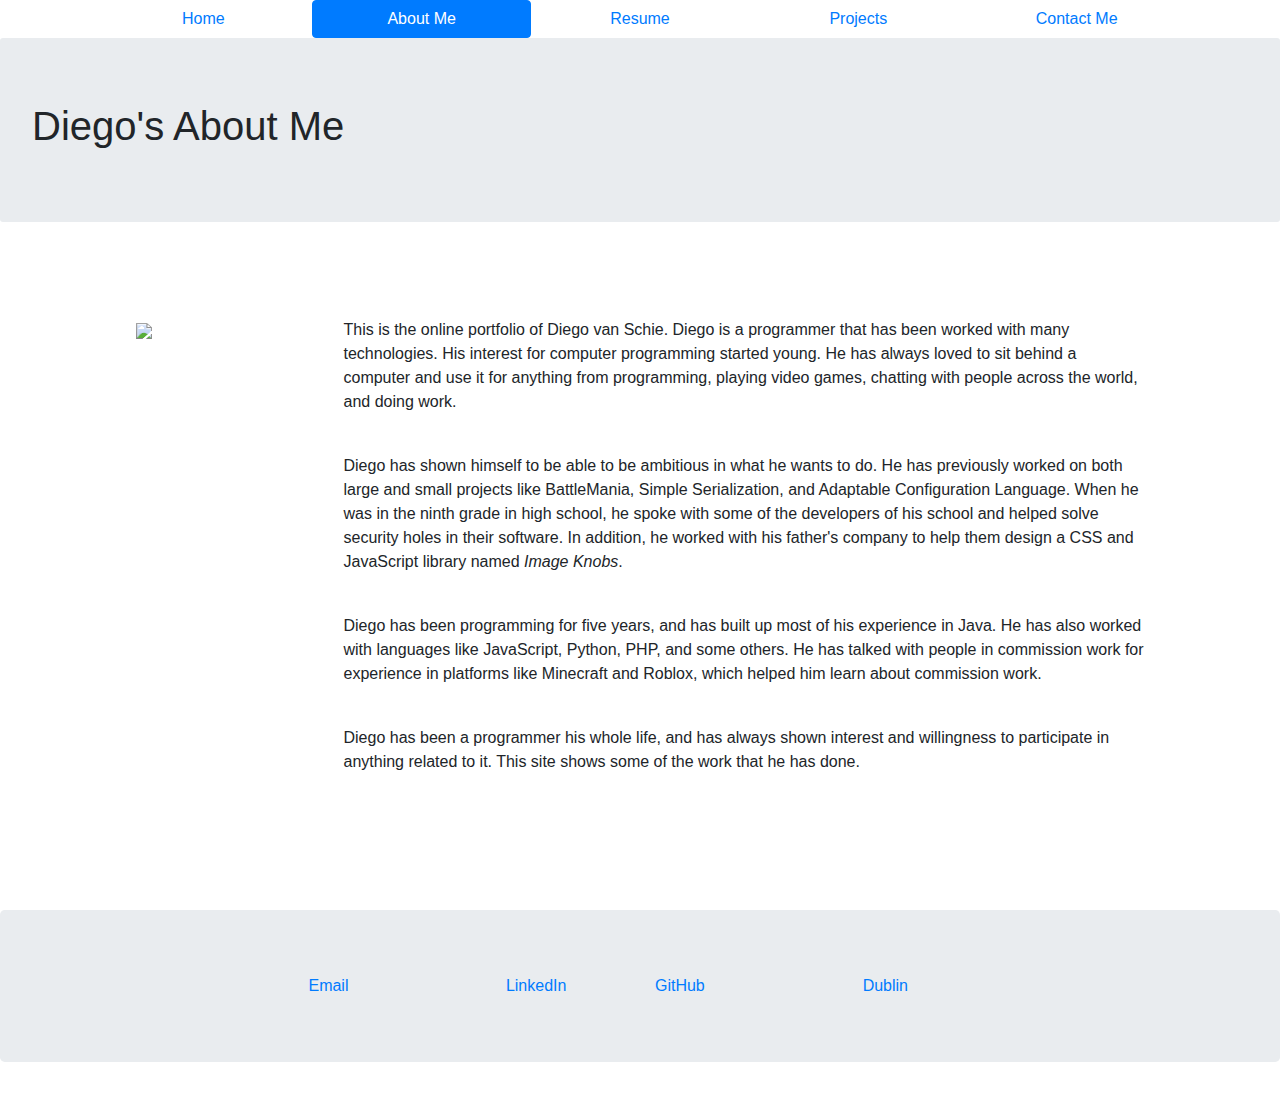
==== VanSchie_AboutMe.html @ ceb48598 "Initial commit" ====
<!DOCTYPE html>
<html>

    <head>
        <link rel="stylesheet" href="bootstrap-4.1.2-dist/css/bootstrap.min.css">
        <link rel="stylesheet" href="styles/global-style.css">
        <link rel="stylesheet" href="styles/aboutme-style.css">
    </head>

    <body>
        <!-- Navigation using anchors, container is for padding -->
        <nav>
            <div class="row">
                <div class="col-1"></div>
                <a href="index.html" class="hoverable-button btn col-2">Home</a>
                <a href="#" class="hoverable-button btn btn-primary col-2">About Me</a>
                <a href="VanSchie_Resume.html" class="hoverable-button btn col-2">Resume</a>
                <a href="VanSchie_Projects.html" class="hoverable-button btn col-2">Projects</a>
                <a href="VanSchie_Contact.html" class="hoverable-button btn col-2">Contact Me</a>
                <div class="col-1"></div>
            </div>
        </nav>
        <!-- Main title container(information re. what this is) -->
        <div class="jumbotron shaded-area">
            <h1>Diego's About Me</h1>
        </div>
        <div class="jumbotron" style="background-color: white;">
            <div class="row">
                <!-- Left margin -->
                <div class="col-1"></div>
                <!-- Self image for association -->
                <div class="col-2">
                    <img src="https://lakkie.net/yeager.jpg" class="self-image" draggable="false">
                </div>
                <!-- Main about me text -->
                <div class="col-8">
                    <p>This is the online portfolio of Diego van Schie. Diego is
                    a programmer that has been worked with many technologies.
                    His interest for computer programming started young. He
                    has always loved to sit behind a computer and use it for
                    anything from programming, playing video games, chatting
                    with people across the world, and doing work.</p>
                    <br>
                    <p>Diego has shown himself to be able to be ambitious in what he 
                    wants to do. He has previously worked on both large and small 
                    projects like BattleMania, Simple Serialization, and Adaptable 
                    Configuration Language. When he was in the ninth grade in high 
                    school, he spoke with some of the developers of his school
                    and helped solve security holes in their software. In
                    addition, he worked with his father&#39;s company to help 
                    them design a CSS and JavaScript library named <i>Image Knobs</i>.</p>
                    <br>
                    <p>Diego has been programming for five years, and has built up 
                    most of his experience in Java. He has also worked with 
                    languages like JavaScript, Python, PHP, and some others. He has 
                    talked with 
                    people in commission work for experience in platforms like 
                    Minecraft and Roblox, which helped him learn about
                    commission work.</p>
                    <br>
                    <p>Diego has been a programmer his whole life, and has always 
                    shown interest and willingness to participate in anything 
                    related to it. This site shows some of the work that he has 
                    done.</p>
                    <br>
                </div>
            </div>
        </div>
        <footer class="jumbotron">
            <div class="row">
                <!-- 2 columns on each side reserved for padding -->
                <div class="col-2"></div>
                <div class="col-2 centered-text">
                    <a href="#">Email</a>
                </div>
                <div class="col-2 centered-text">
                    <a href="#">LinkedIn</a>
                </div>
                <div class="col-2">
                    <a href="https://github.com/LakkieRicardo" class="centered-text">GitHub</a>
                </div>
                <div class="col-2">
                    <a href="#" class="centered-text">Dublin</a>
                </div>
                <div class="col-2"></div>
            </div>
        </footer>
    </body>

</html>
---- styles/global-style.css ----
.shaded-area {
    background-color: rgb(233, 236, 239);
    border-radius: 3px;
}

.shadow-card {
    box-shadow: 5px 10px #ccc;
}

.centered-text {
    text-align: center;
}

.padded-card {
    padding: 10px;
}

.enter-right {
    
}

.clear-background {
    background: none;
}

.page-header {
    /*background-image: url("https://lakkie.net/res/plug.svg");*/
    padding-bottom: 75px;
}
---- styles/aboutme-style.css ----
img.self-image {
    width: 100%;
    height: auto;
}
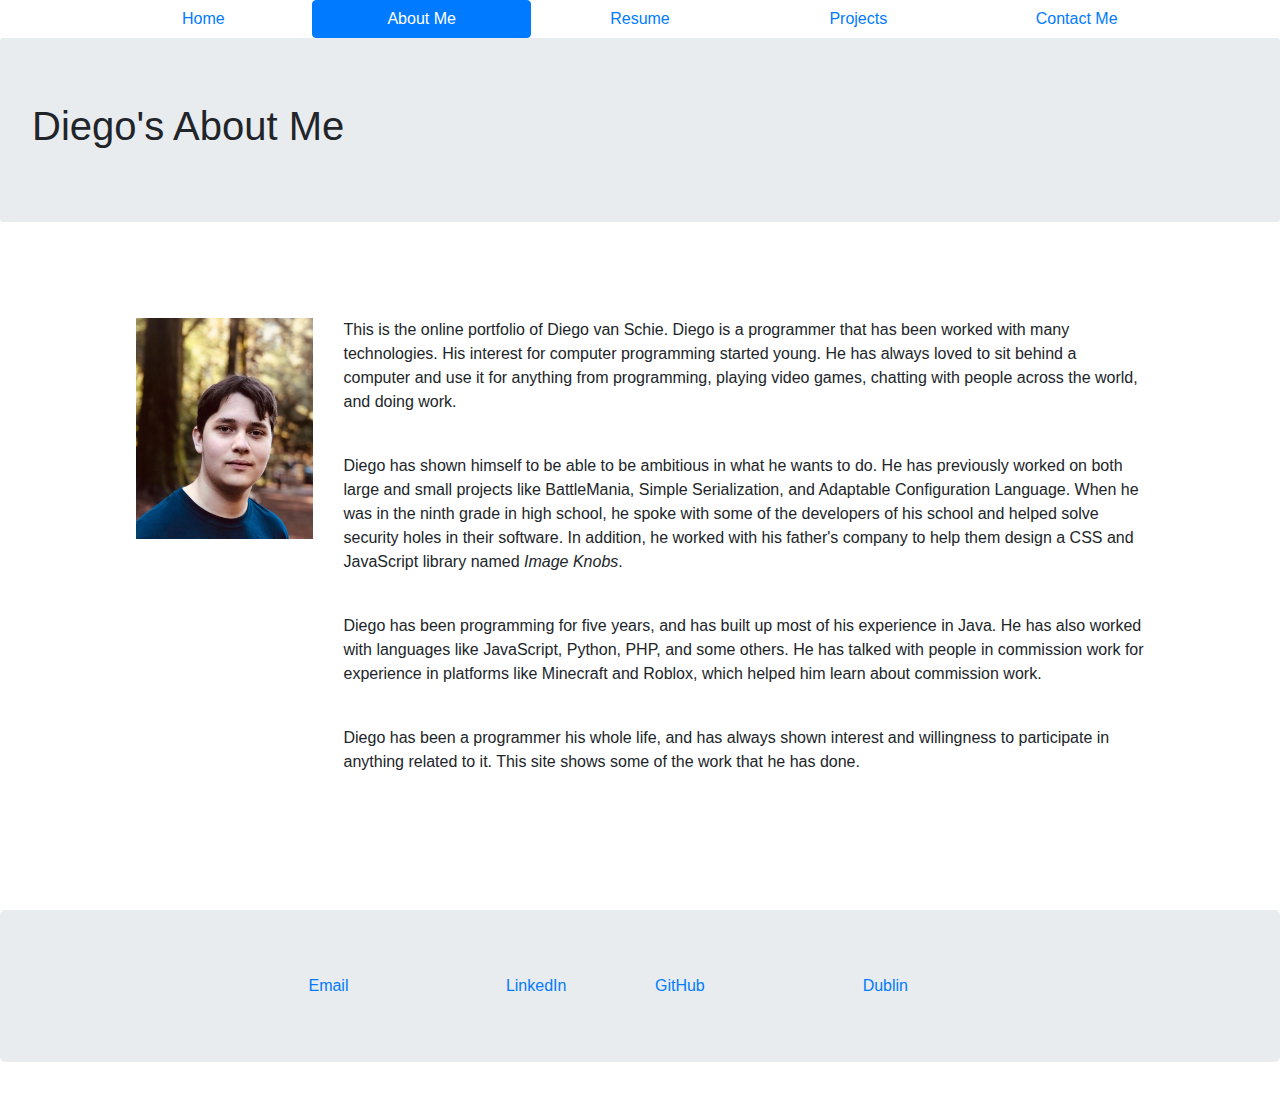
==== commit 7359f9d8: "Added project page" ====
--- a/VanSchie_AboutMe.html
+++ b/VanSchie_AboutMe.html
@@ -30,7 +30,7 @@
                 <div class="col-1"></div>
                 <!-- Self image for association -->
                 <div class="col-2">
-                    <img src="https://lakkie.net/yeager.jpg" class="self-image" draggable="false">
+                    <img src="Images/self-image.png" class="self-image" draggable="false">
                 </div>
                 <!-- Main about me text -->
                 <div class="col-8">
--- a/styles/global-style.css
+++ b/styles/global-style.css
@@ -15,10 +15,6 @@
     padding: 10px;
 }
 
-.enter-right {
-    
-}
-
 .clear-background {
     background: none;
 }
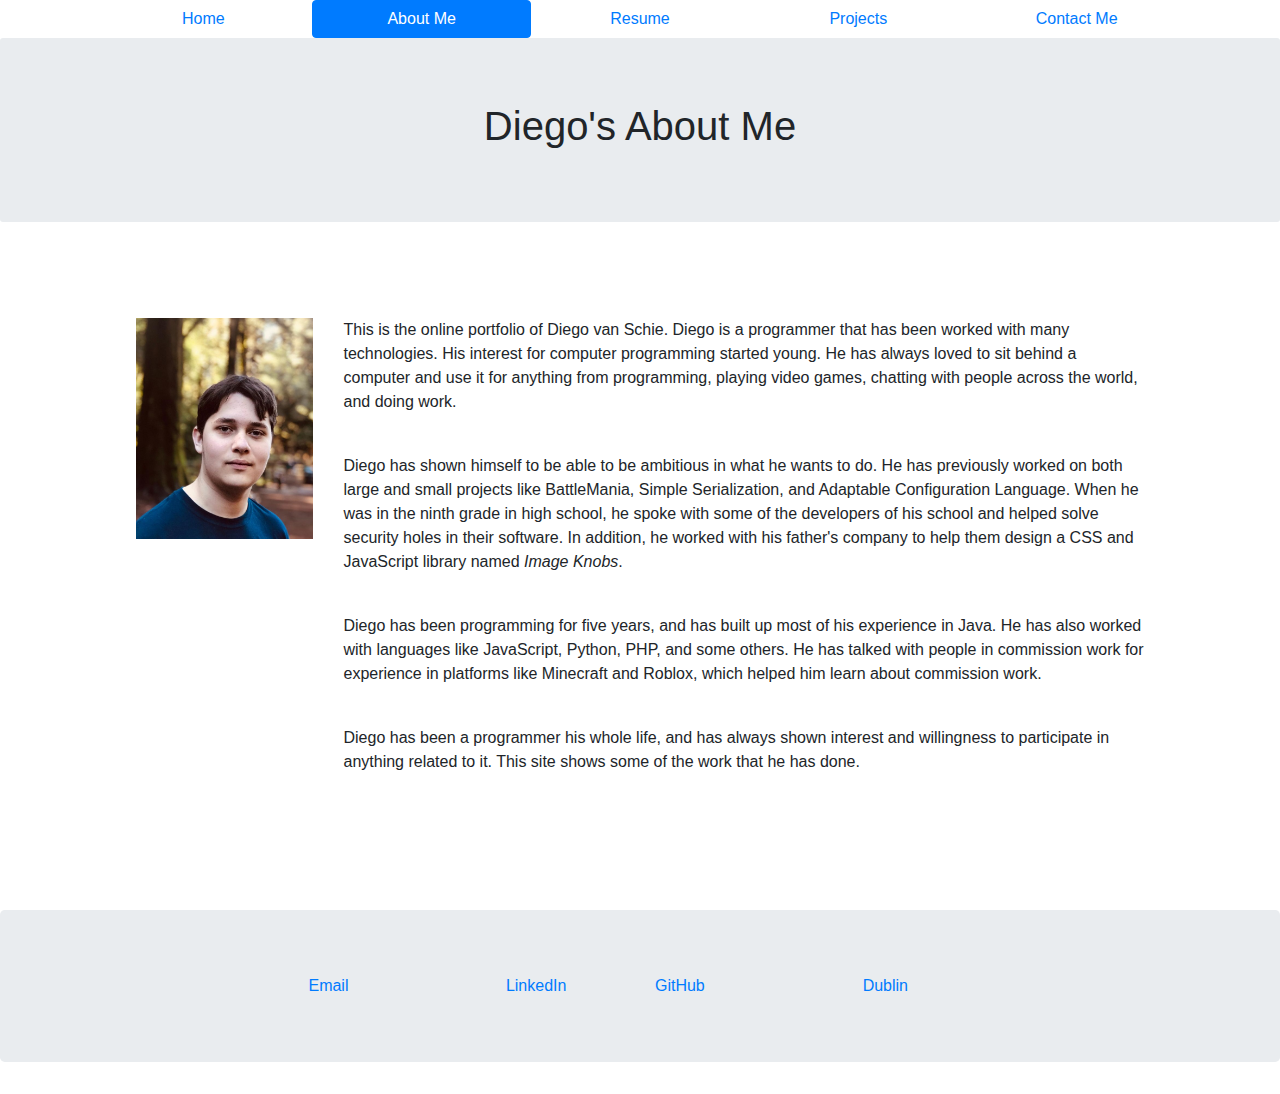
==== commit cda93c7f: "Added portfolio" ====
--- a/VanSchie_AboutMe.html
+++ b/VanSchie_AboutMe.html
@@ -21,7 +21,7 @@
             </div>
         </nav>
         <!-- Main title container(information re. what this is) -->
-        <div class="jumbotron shaded-area">
+        <div class="jumbotron shaded-area centered-text">
             <h1>Diego's About Me</h1>
         </div>
         <div class="jumbotron" style="background-color: white;">
--- a/styles/global-style.css
+++ b/styles/global-style.css
@@ -22,4 +22,8 @@
 .page-header {
     /*background-image: url("https://lakkie.net/res/plug.svg");*/
     padding-bottom: 75px;
+}
+
+.intended-text {
+     margin-left: 15px;
 }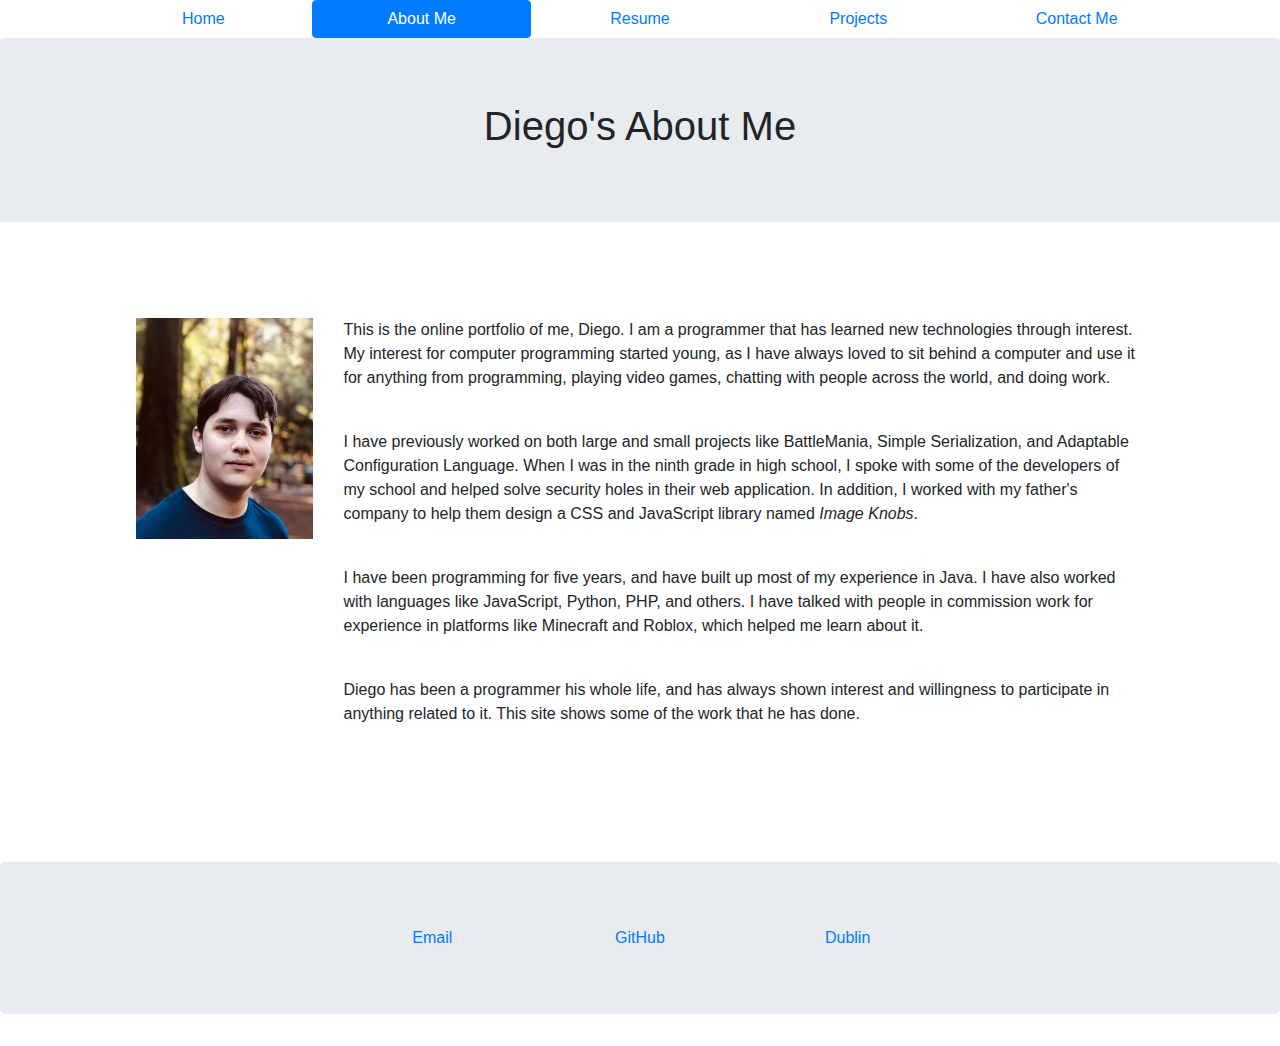
==== commit cffa960d: "Added application documentation" ====
--- a/VanSchie_AboutMe.html
+++ b/VanSchie_AboutMe.html
@@ -34,29 +34,27 @@
                 </div>
                 <!-- Main about me text -->
                 <div class="col-8">
-                    <p>This is the online portfolio of Diego van Schie. Diego is
-                    a programmer that has been worked with many technologies.
-                    His interest for computer programming started young. He
-                    has always loved to sit behind a computer and use it for
-                    anything from programming, playing video games, chatting
+                    <p>This is the online portfolio of me, Diego. I am
+                    a programmer that has learned new technologies through
+                    interest. My interest for computer programming started young,
+                    as I have always loved to sit behind a computer and use it
+                    for anything from programming, playing video games, chatting
                     with people across the world, and doing work.</p>
                     <br>
-                    <p>Diego has shown himself to be able to be ambitious in what he 
-                    wants to do. He has previously worked on both large and small 
+                    <p>I have previously worked on both large and small 
                     projects like BattleMania, Simple Serialization, and Adaptable 
-                    Configuration Language. When he was in the ninth grade in high 
-                    school, he spoke with some of the developers of his school
-                    and helped solve security holes in their software. In
-                    addition, he worked with his father&#39;s company to help 
+                    Configuration Language. When I was in the ninth grade in high 
+                    school, I spoke with some of the developers of my school
+                    and helped solve security holes in their web application. In
+                    addition, I worked with my father&#39;s company to help 
                     them design a CSS and JavaScript library named <i>Image Knobs</i>.</p>
                     <br>
-                    <p>Diego has been programming for five years, and has built up 
-                    most of his experience in Java. He has also worked with 
-                    languages like JavaScript, Python, PHP, and some others. He has 
-                    talked with 
-                    people in commission work for experience in platforms like 
-                    Minecraft and Roblox, which helped him learn about
-                    commission work.</p>
+                    <p>I have been programming for five years, and have built up 
+                    most of my experience in Java. I have also worked with 
+                    languages like JavaScript, Python, PHP, and others. I have
+                    talked with people in commission work for experience in
+                    platforms like Minecraft and Roblox, which helped me learn
+                    about it.</p>
                     <br>
                     <p>Diego has been a programmer his whole life, and has always 
                     shown interest and willingness to participate in anything 
@@ -67,22 +65,18 @@
             </div>
         </div>
         <footer class="jumbotron">
-            <div class="row">
-                <!-- 2 columns on each side reserved for padding -->
-                <div class="col-2"></div>
-                <div class="col-2 centered-text">
-                    <a href="#">Email</a>
-                </div>
-                <div class="col-2 centered-text">
-                    <a href="#">LinkedIn</a>
+            <div class="row centered-text">
+                <!-- 3 columns on each side reserved for padding -->
+                <div class="col-3"></div>
+                <div class="col-2">
+                    <a href="VanSchie_Contact.html">Email</a>
                 </div>
                 <div class="col-2">
-                    <a href="https://github.com/LakkieRicardo" class="centered-text">GitHub</a>
+                    <a href="https://github.com/LakkieRicardo">GitHub</a>
                 </div>
                 <div class="col-2">
-                    <a href="#" class="centered-text">Dublin</a>
+                    <a href="https://www.google.com/maps/search/?q=Dublin%2C%20California">Dublin</a>
                 </div>
-                <div class="col-2"></div>
             </div>
         </footer>
     </body>
--- a/styles/global-style.css
+++ b/styles/global-style.css
@@ -26,4 +26,14 @@
 
 .intended-text {
      margin-left: 15px;
+}
+
+.size-image-cap {
+    max-width: 100%;
+}
+
+.vertical-align-helper {
+    display: inline-block;
+    height: 100%;
+    vertical-align: middle;
 }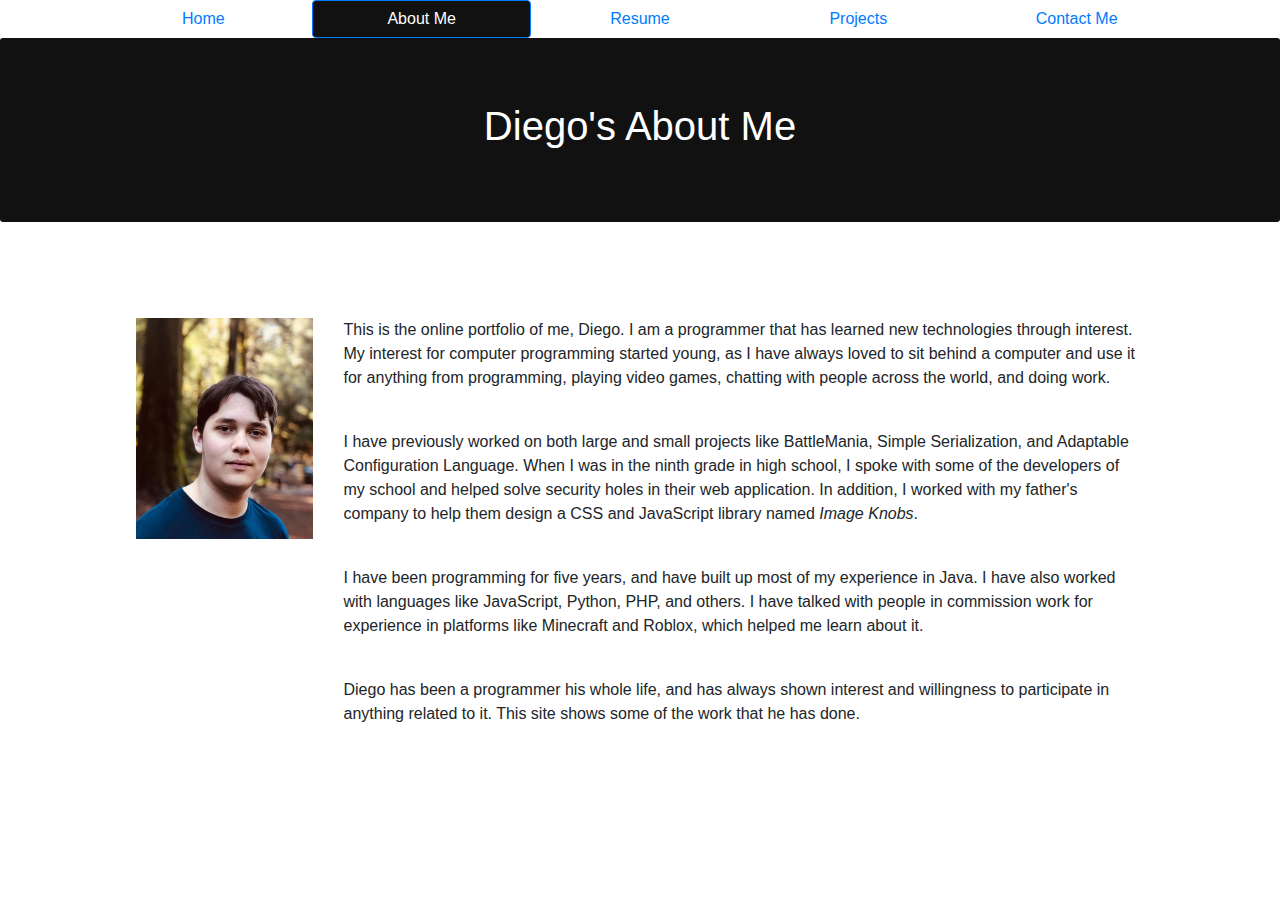
==== commit 6b3e70bb: "Changed style to black" ====
--- a/VanSchie_AboutMe.html
+++ b/VanSchie_AboutMe.html
@@ -64,21 +64,6 @@
                 </div>
             </div>
         </div>
-        <footer class="jumbotron">
-            <div class="row centered-text">
-                <!-- 3 columns on each side reserved for padding -->
-                <div class="col-3"></div>
-                <div class="col-2">
-                    <a href="VanSchie_Contact.html">Email</a>
-                </div>
-                <div class="col-2">
-                    <a href="https://github.com/LakkieRicardo">GitHub</a>
-                </div>
-                <div class="col-2">
-                    <a href="https://www.google.com/maps/search/?q=Dublin%2C%20California">Dublin</a>
-                </div>
-            </div>
-        </footer>
     </body>
 
 </html>--- a/styles/global-style.css
+++ b/styles/global-style.css
@@ -1,5 +1,13 @@
+.shaded-area *, btn {
+    color: #fff;
+}
+
+.btn-primary {
+    background-color: rgb(17, 17, 17);
+}
+
 .shaded-area {
-    background-color: rgb(233, 236, 239);
+    background-color: rgb(17, 17, 17);
     border-radius: 3px;
 }
 
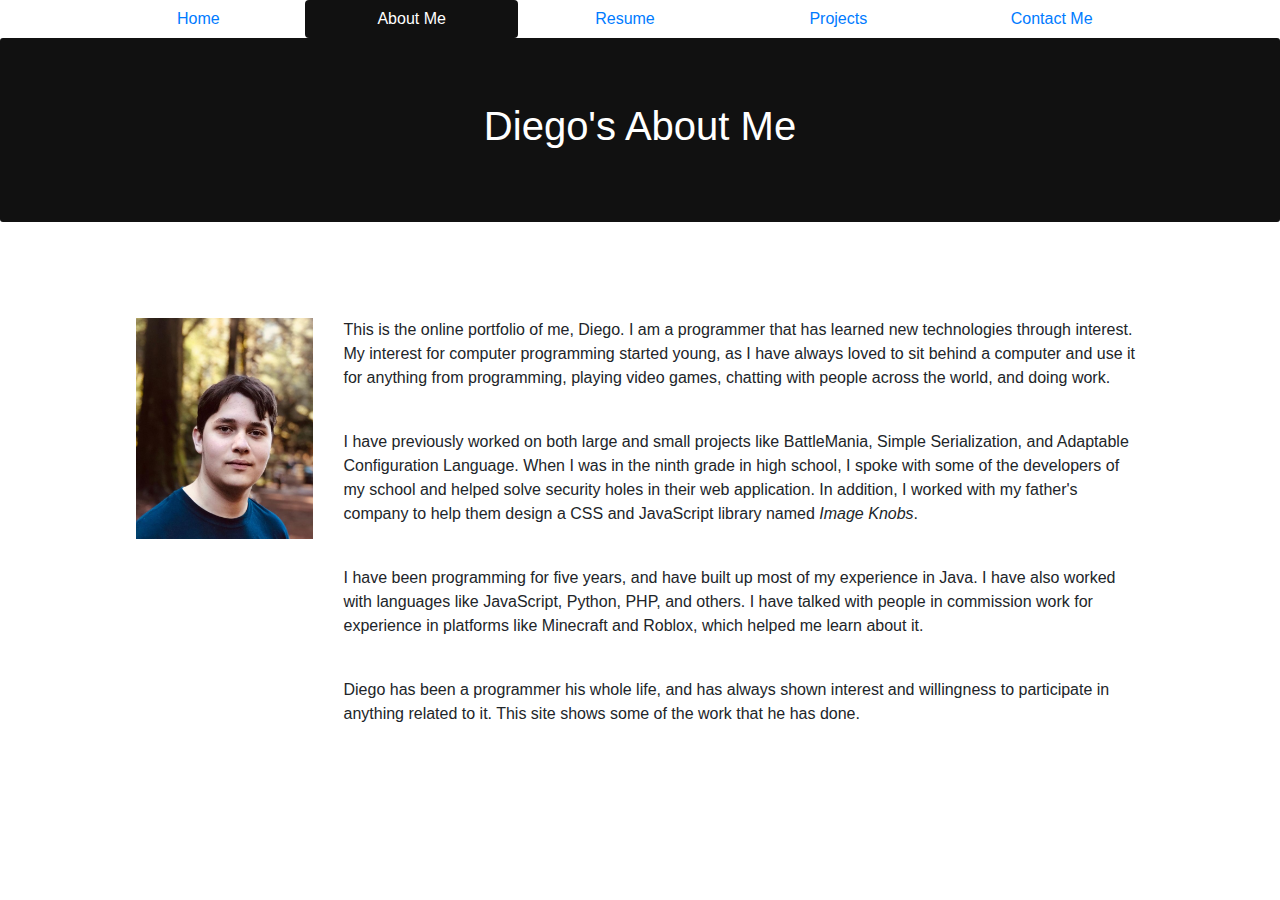
==== commit ac09fa3b: "Fixed page width, reorganized the home page." ====
--- a/VanSchie_AboutMe.html
+++ b/VanSchie_AboutMe.html
@@ -10,14 +10,14 @@
     <body>
         <!-- Navigation using anchors, container is for padding -->
         <nav>
-            <div class="row">
+            <div class="row nav-row-fix">
                 <div class="col-1"></div>
                 <a href="index.html" class="hoverable-button btn col-2">Home</a>
-                <a href="#" class="hoverable-button btn btn-primary col-2">About Me</a>
+                <a href="#" class="hoverable-button btn selected-button col-2">About Me</a>
                 <a href="VanSchie_Resume.html" class="hoverable-button btn col-2">Resume</a>
                 <a href="VanSchie_Projects.html" class="hoverable-button btn col-2">Projects</a>
                 <a href="VanSchie_Contact.html" class="hoverable-button btn col-2">Contact Me</a>
-                <div class="col-1"></div>
+                <!--<div class="col-1"></div>-->
             </div>
         </nav>
         <!-- Main title container(information re. what this is) -->
--- a/styles/global-style.css
+++ b/styles/global-style.css
@@ -29,7 +29,7 @@
 
 .page-header {
     /*background-image: url("https://lakkie.net/res/plug.svg");*/
-    padding-bottom: 75px;
+    padding-bottom: 10px;
 }
 
 .intended-text {
@@ -44,4 +44,26 @@
     display: inline-block;
     height: 100%;
     vertical-align: middle;
+}
+
+.spacing-card {
+    margin-top: 16px;
+    margin-left: 16px;
+    margin-bottom: 16px;
+    padding-right: 16px;
+}
+
+.project-link-button {
+    position: absolute;
+    bottom: 8px;
+    left: 32px;
+}
+
+.selected-button {
+    background-color: rgb(17, 17, 17);
+    color: white;
+}
+
+.nav-row-fix {
+    width: 100%;
 }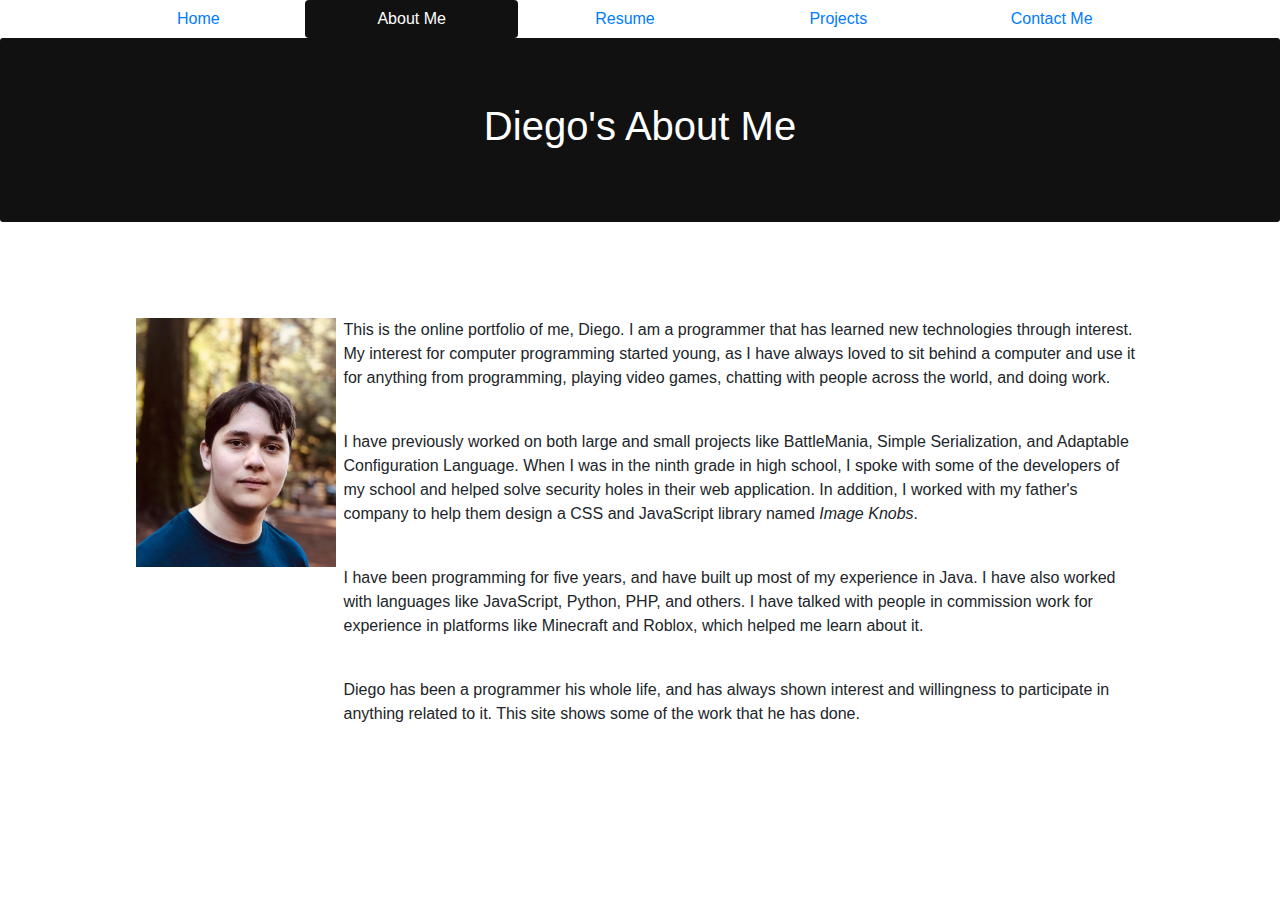
==== commit 5fbd5396: "Finalized edits to website verison 2" ====
--- a/VanSchie_AboutMe.html
+++ b/VanSchie_AboutMe.html
@@ -1,69 +1,54 @@
 <!DOCTYPE html>
 <html>
 
-    <head>
-        <link rel="stylesheet" href="bootstrap-4.1.2-dist/css/bootstrap.min.css">
-        <link rel="stylesheet" href="styles/global-style.css">
-        <link rel="stylesheet" href="styles/aboutme-style.css">
-    </head>
+<head>
+    <link rel="stylesheet" href="bootstrap-4.1.2-dist/css/bootstrap.min.css">
+    <link rel="stylesheet" href="styles/global-style.css">
+    <link rel="stylesheet" href="styles/aboutme-style.css">
+</head>
 
-    <body>
-        <!-- Navigation using anchors, container is for padding -->
-        <nav>
-            <div class="row nav-row-fix">
-                <div class="col-1"></div>
-                <a href="index.html" class="hoverable-button btn col-2">Home</a>
-                <a href="#" class="hoverable-button btn selected-button col-2">About Me</a>
-                <a href="VanSchie_Resume.html" class="hoverable-button btn col-2">Resume</a>
-                <a href="VanSchie_Projects.html" class="hoverable-button btn col-2">Projects</a>
-                <a href="VanSchie_Contact.html" class="hoverable-button btn col-2">Contact Me</a>
-                <!--<div class="col-1"></div>-->
+<body>
+    <!-- Navigation using anchors, container is for padding -->
+    <nav>
+        <div class="row nav-row-fix">
+            <div class="col-1"></div>
+            <a href="index.html" class="hoverable-button btn col-2">Home</a>
+            <a href="#" class="hoverable-button btn selected-button col-2">About Me</a>
+            <a href="VanSchie_Resume.html" class="hoverable-button btn col-2">Resume</a>
+            <a href="VanSchie_Projects.html" class="hoverable-button btn col-2">Projects</a>
+            <a href="VanSchie_Contact.html" class="hoverable-button btn col-2">Contact Me</a>
+            <!--<div class="col-1"></div>-->
+        </div>
+    </nav>
+    <!-- Main title container(information re. what this is) -->
+    <div class="jumbotron shaded-area centered-text">
+        <h1>Diego's About Me</h1>
+    </div>
+    <div class="jumbotron" style="background-color: white;">
+        <div class="row">
+            <!-- Left margin -->
+            <div class="col-1"></div>
+            <!-- Self image for association -->
+            <div class="col-2">
+                <img src="Images/self-image.png" class="self-image" draggable="false">
             </div>
-        </nav>
-        <!-- Main title container(information re. what this is) -->
-        <div class="jumbotron shaded-area centered-text">
-            <h1>Diego's About Me</h1>
-        </div>
-        <div class="jumbotron" style="background-color: white;">
-            <div class="row">
-                <!-- Left margin -->
-                <div class="col-1"></div>
-                <!-- Self image for association -->
-                <div class="col-2">
-                    <img src="Images/self-image.png" class="self-image" draggable="false">
-                </div>
-                <!-- Main about me text -->
-                <div class="col-8">
-                    <p>This is the online portfolio of me, Diego. I am
-                    a programmer that has learned new technologies through
-                    interest. My interest for computer programming started young,
-                    as I have always loved to sit behind a computer and use it
-                    for anything from programming, playing video games, chatting
-                    with people across the world, and doing work.</p>
-                    <br>
-                    <p>I have previously worked on both large and small 
-                    projects like BattleMania, Simple Serialization, and Adaptable 
-                    Configuration Language. When I was in the ninth grade in high 
-                    school, I spoke with some of the developers of my school
-                    and helped solve security holes in their web application. In
-                    addition, I worked with my father&#39;s company to help 
-                    them design a CSS and JavaScript library named <i>Image Knobs</i>.</p>
-                    <br>
-                    <p>I have been programming for five years, and have built up 
-                    most of my experience in Java. I have also worked with 
-                    languages like JavaScript, Python, PHP, and others. I have
-                    talked with people in commission work for experience in
-                    platforms like Minecraft and Roblox, which helped me learn
-                    about it.</p>
-                    <br>
-                    <p>Diego has been a programmer his whole life, and has always 
-                    shown interest and willingness to participate in anything 
-                    related to it. This site shows some of the work that he has 
-                    done.</p>
-                    <br>
-                </div>
+            <!-- Main about me text -->
+            <div class="col-8">
+                <p>This is the online portfolio of me, Diego. I am a programmer that has learned new technologies through interest. My interest for computer programming started young, as I have always loved to sit behind a computer and use it for anything
+                    from programming, playing video games, chatting with people across the world, and doing work.</p>
+                <br>
+                <p>I have previously worked on both large and small projects like BattleMania, Simple Serialization, and Adaptable Configuration Language. When I was in the ninth grade in high school, I spoke with some of the developers of my school and
+                    helped solve security holes in their web application. In addition, I worked with my father&#39;s company to help them design a CSS and JavaScript library named <i>Image Knobs</i>.</p>
+                <br>
+                <p>I have been programming for five years, and have built up most of my experience in Java. I have also worked with languages like JavaScript, Python, PHP, and others. I have talked with people in commission work for experience in platforms
+                    like Minecraft and Roblox, which helped me learn about it.</p>
+                <br>
+                <p>Diego has been a programmer his whole life, and has always shown interest and willingness to participate in anything related to it. This site shows some of the work that he has done.
+                </p>
+                <br>
             </div>
         </div>
-    </body>
+    </div>
+</body>
 
-</html>+</html>
--- a/styles/global-style.css
+++ b/styles/global-style.css
@@ -1,4 +1,5 @@
-.shaded-area *, btn {
+.shaded-area *,
+btn {
     color: #fff;
 }
 
@@ -33,7 +34,7 @@
 }
 
 .intended-text {
-     margin-left: 15px;
+    margin-left: 15px;
 }
 
 .size-image-cap {
@@ -66,4 +67,8 @@
 
 .nav-row-fix {
     width: 100%;
-}+}
+
+img {
+    min-width: 200px;
+}
--- a/styles/aboutme-style.css
+++ b/styles/aboutme-style.css
@@ -1,4 +1,4 @@
 img.self-image {
     width: 100%;
     height: auto;
-}+}
